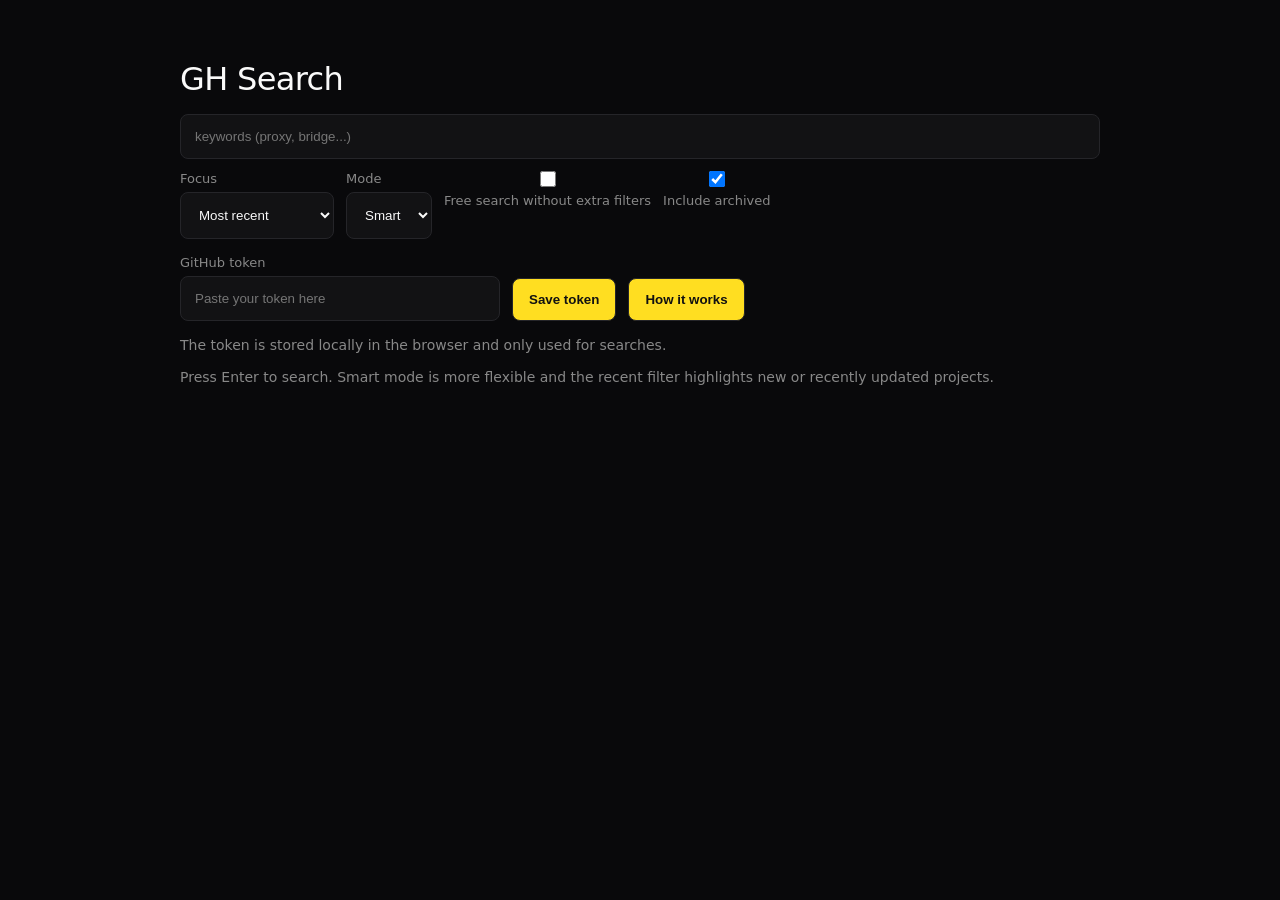
==== index.html @ c003930c "Add English UI, language detection and smarter search" ====
<!DOCTYPE html>
<html lang="pt-BR">
<head>
  <meta charset="UTF-8" />
  <title>GH Search Engine</title>
  <meta name="viewport" content="width=device-width, initial-scale=1.0" />
  <link rel="stylesheet" href="styles.css" />
</head>
<body>
  <main class="container">
    <header class="header">
      <h1 id="pageTitle">GH Search</h1>
      <div class="search-box">
        <input id="search" type="text" placeholder="keywords (proxy, bridge...)" />
        <div class="filters">
          <label>
            <span id="focusLabel">Focus</span>
            <select id="recencyFilter">
              <option value="any">Any</option>
              <option value="recent" selected>Most recent</option>
              <option value="updated">Recently updated</option>
            </select>
          </label>
          <label>
            <span id="modeLabel">Mode</span>
            <select id="matchMode">
              <option value="smart">Smart</option>
              <option value="strict">Strict</option>
              <option value="free">Free</option>
            </select>
          </label>
          <label class="checkbox-row">
            <input id="freeMode" type="checkbox" />
            <span id="freeModeLabel">Free search without extra filters</span>
          </label>
          <label class="checkbox-row">
            <input id="includeArchived" type="checkbox" checked />
            <span id="includeArchivedLabel">Include archived</span>
          </label>
        </div>
      </div>
      <div class="token-panel">
        <label class="token-field">
          <span id="tokenLabel">GitHub token</span>
          <input id="tokenInput" type="password" placeholder="Paste your token here" />
        </label>
        <button id="saveTokenBtn" type="button">Save token</button>
        <button id="helpBtn" type="button">How it works</button>
      </div>
      <p id="tokenStatus" class="helper">The token is stored locally in the browser and only used for searches.</p>
      <p id="helperText" class="helper">Press Enter to search. Smart mode is more flexible and the recent filter highlights new or recently updated projects.</p>
    </header>

    <section id="helpModal" class="modal hidden" aria-hidden="true">
      <div class="modal-card">
        <h2 id="helpTitle">How it works</h2>
        <div id="helpContent"></div>
        <button id="closeHelpBtn" type="button">Close</button>
      </div>
    </section>
    </header>

    <section id="results" class="results"></section>
  </main>

  <script type="module" src="app.js"></script>
</body>
</html>
---- styles.css ----
:root {
  --bg: #09090B;
  --fg: #FAFAFA;
  --accent: #FFDE21;
  --muted: #888;
  --panel: #121214;
  --border: #252529;
}

* {
  box-sizing: border-box;
}

body {
  margin: 0;
  background: var(--bg);
  color: var(--fg);
  font-family: system-ui, sans-serif;
}

.container {
  max-width: 960px;
  margin: 60px auto;
  padding: 0 20px 40px;
}

.header {
  display: flex;
  flex-direction: column;
  gap: 16px;
}

h1 {
  font-weight: 500;
  letter-spacing: -0.02em;
  margin: 0;
}

.search-box {
  display: flex;
  flex-direction: column;
  gap: 12px;
}

input,
select {
  padding: 14px;
  background: var(--panel);
  border: 1px solid var(--border);
  color: var(--fg);
  outline: none;
  border-radius: 8px;
}

.filters {
  display: flex;
  gap: 12px;
  flex-wrap: wrap;
}

.filters label {
  display: flex;
  flex-direction: column;
  gap: 6px;
  color: var(--muted);
  font-size: 13px;
}

.checkbox-row {
  flex-direction: row;
  align-items: center;
  gap: 8px;
  min-height: 48px;
}

.checkbox-row input {
  width: 16px;
  height: 16px;
  margin: 0;
}

.helper {
  margin: 0;
  color: var(--muted);
  font-size: 14px;
}

.token-panel {
  display: flex;
  gap: 12px;
  align-items: end;
  flex-wrap: wrap;
}

.token-field {
  display: flex;
  flex-direction: column;
  gap: 6px;
  min-width: min(320px, 100%);
  color: var(--muted);
  font-size: 13px;
}

button {
  padding: 13px 16px;
  border: 1px solid var(--border);
  border-radius: 8px;
  background: var(--accent);
  color: #111;
  font-weight: 700;
  cursor: pointer;
}

.modal {
  position: fixed;
  inset: 0;
  background: rgba(0, 0, 0, 0.72);
  display: flex;
  align-items: center;
  justify-content: center;
  padding: 20px;
  z-index: 20;
}

.modal.hidden {
  display: none;
}

.modal-card {
  background: var(--panel);
  border: 1px solid var(--border);
  border-radius: 12px;
  padding: 20px;
  max-width: 560px;
  width: 100%;
  color: var(--fg);
}

.modal-card ul {
  padding-left: 20px;
  color: var(--muted);
  line-height: 1.6;
}

.results {
  margin-top: 32px;
  display: flex;
  flex-direction: column;
  gap: 18px;
}

.repo {
  border: 1px solid var(--border);
  border-radius: 12px;
  padding: 14px;
  background: rgba(255, 255, 255, 0.02);
}

.repo-head {
  display: flex;
  justify-content: space-between;
  gap: 12px;
  align-items: center;
  flex-wrap: wrap;
}

.repo a {
  color: var(--accent);
  text-decoration: none;
  font-weight: 600;
}

.repo p {
  margin: 6px 0;
  color: var(--muted);
  font-size: 14px;
}

.meta {
  font-size: 13px;
}

.badges {
  display: flex;
  gap: 8px;
  flex-wrap: wrap;
}

.pill {
  display: inline-flex;
  padding: 4px 8px;
  border-radius: 999px;
  font-size: 11px;
  font-weight: 700;
  text-transform: uppercase;
  letter-spacing: 0.04em;
}

.pill.fresh {
  background: rgba(255, 222, 33, 0.16);
  color: var(--accent);
}

.pill.updated {
  background: rgba(98, 177, 255, 0.16);
  color: #8ecbff;
}

.empty {
  color: var(--muted);
  margin: 0;
}
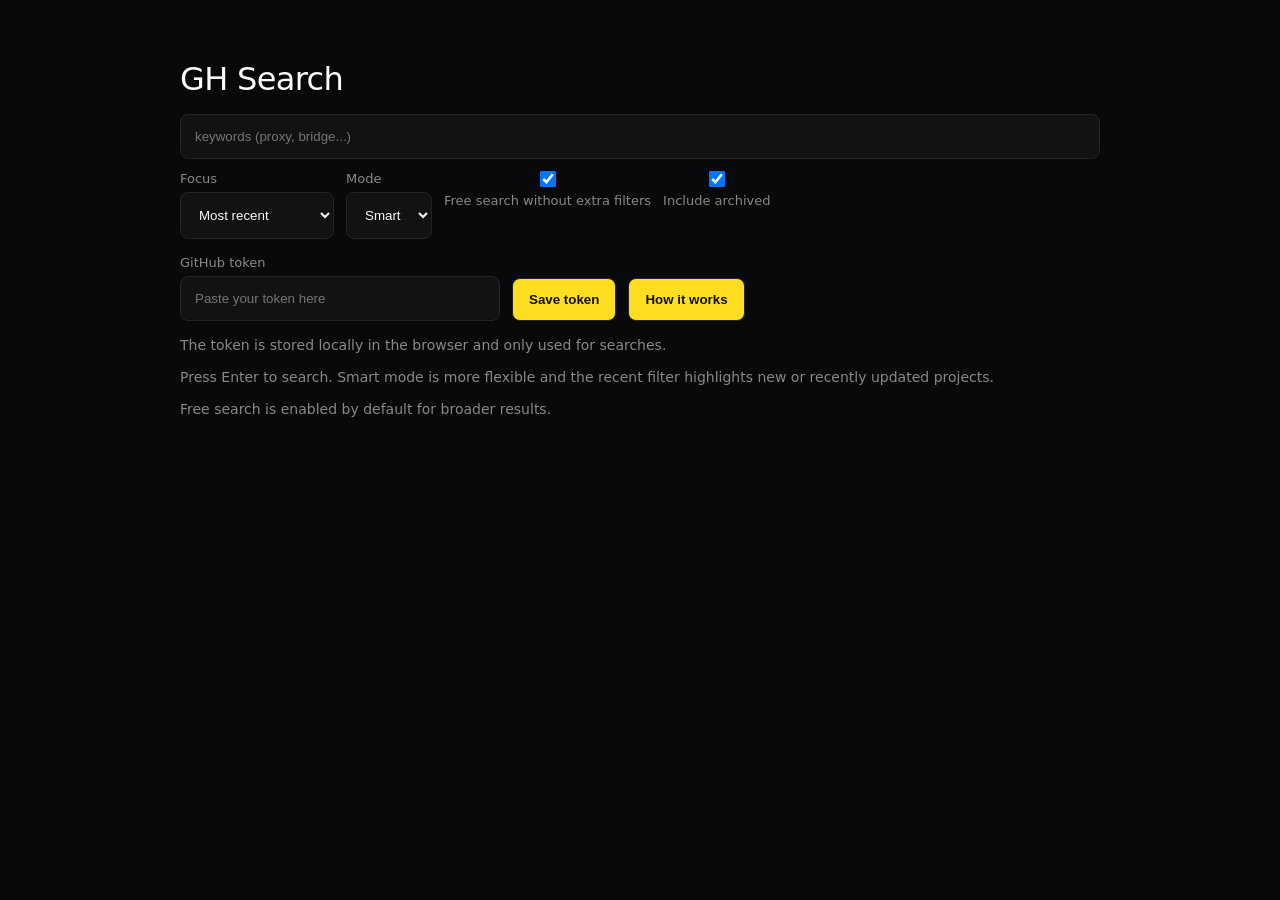
==== commit 5f5053e0: "Enable free search by default and add GitHub Pages multi-site notes" ====
--- a/index.html
+++ b/index.html
@@ -30,7 +30,7 @@
             </select>
           </label>
           <label class="checkbox-row">
-            <input id="freeMode" type="checkbox" />
+            <input id="freeMode" type="checkbox" checked />
             <span id="freeModeLabel">Free search without extra filters</span>
           </label>
           <label class="checkbox-row">
@@ -49,6 +49,7 @@
       </div>
       <p id="tokenStatus" class="helper">The token is stored locally in the browser and only used for searches.</p>
       <p id="helperText" class="helper">Press Enter to search. Smart mode is more flexible and the recent filter highlights new or recently updated projects.</p>
+      <p class="helper">Free search is enabled by default for broader results.</p>
     </header>
 
     <section id="helpModal" class="modal hidden" aria-hidden="true">
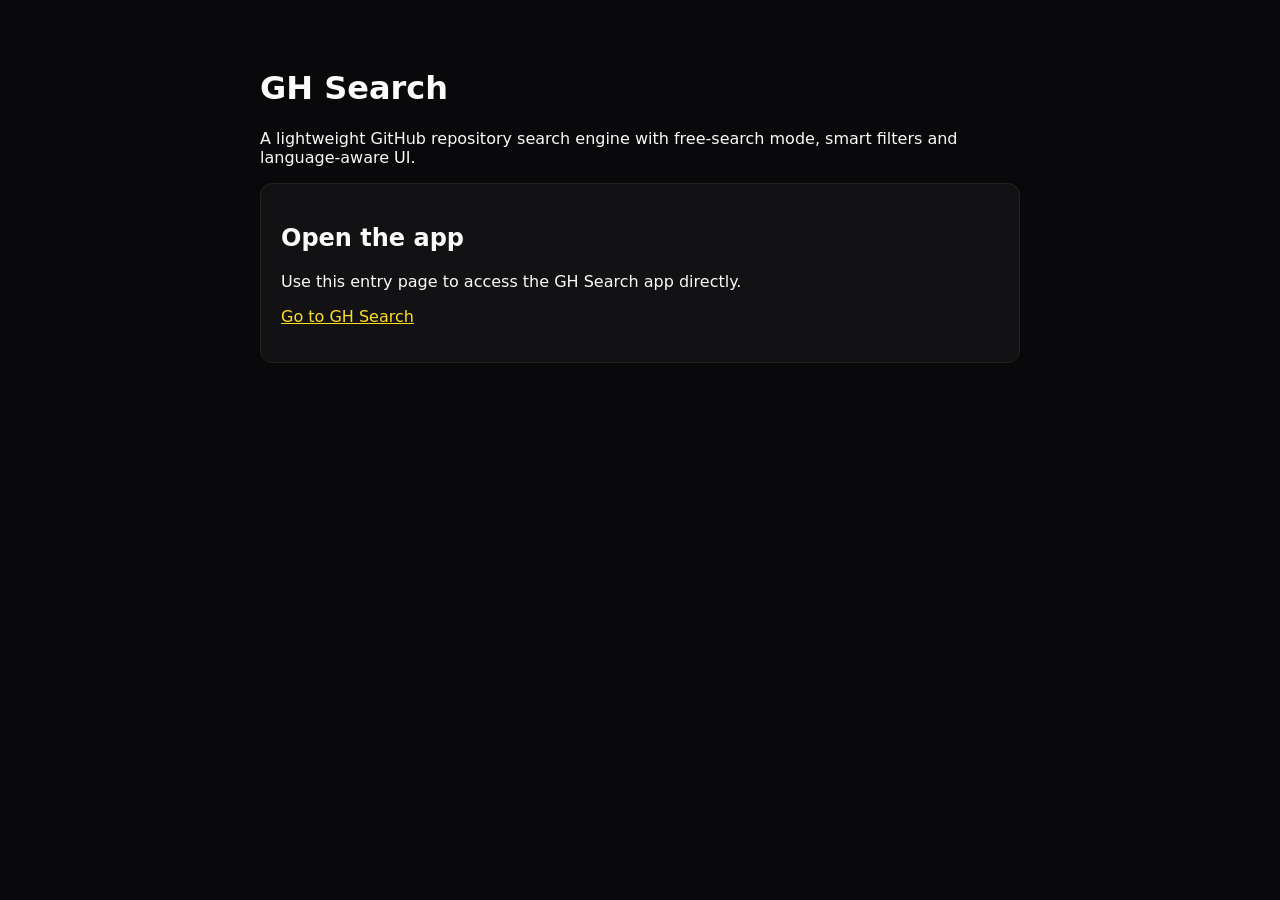
==== commit 855caec6: "Clean root Pages entry and keep app under gh-search" ====
--- a/index.html
+++ b/index.html
@@ -1,69 +1,25 @@
 <!DOCTYPE html>
-<html lang="pt-BR">
+<html lang="en">
 <head>
   <meta charset="UTF-8" />
-  <title>GH Search Engine</title>
   <meta name="viewport" content="width=device-width, initial-scale=1.0" />
-  <link rel="stylesheet" href="styles.css" />
+  <title>tlipe GitHub Pages</title>
+  <style>
+    body { font-family: system-ui, sans-serif; margin: 0; background: #09090b; color: #fafafa; }
+    .wrap { max-width: 760px; margin: 0 auto; padding: 3rem 1.25rem; }
+    a { color: #ffde21; }
+    .card { border: 1px solid #222; padding: 1.25rem; border-radius: 12px; background: #121214; }
+  </style>
 </head>
 <body>
-  <main class="container">
-    <header class="header">
-      <h1 id="pageTitle">GH Search</h1>
-      <div class="search-box">
-        <input id="search" type="text" placeholder="keywords (proxy, bridge...)" />
-        <div class="filters">
-          <label>
-            <span id="focusLabel">Focus</span>
-            <select id="recencyFilter">
-              <option value="any">Any</option>
-              <option value="recent" selected>Most recent</option>
-              <option value="updated">Recently updated</option>
-            </select>
-          </label>
-          <label>
-            <span id="modeLabel">Mode</span>
-            <select id="matchMode">
-              <option value="smart">Smart</option>
-              <option value="strict">Strict</option>
-              <option value="free">Free</option>
-            </select>
-          </label>
-          <label class="checkbox-row">
-            <input id="freeMode" type="checkbox" checked />
-            <span id="freeModeLabel">Free search without extra filters</span>
-          </label>
-          <label class="checkbox-row">
-            <input id="includeArchived" type="checkbox" checked />
-            <span id="includeArchivedLabel">Include archived</span>
-          </label>
-        </div>
-      </div>
-      <div class="token-panel">
-        <label class="token-field">
-          <span id="tokenLabel">GitHub token</span>
-          <input id="tokenInput" type="password" placeholder="Paste your token here" />
-        </label>
-        <button id="saveTokenBtn" type="button">Save token</button>
-        <button id="helpBtn" type="button">How it works</button>
-      </div>
-      <p id="tokenStatus" class="helper">The token is stored locally in the browser and only used for searches.</p>
-      <p id="helperText" class="helper">Press Enter to search. Smart mode is more flexible and the recent filter highlights new or recently updated projects.</p>
-      <p class="helper">Free search is enabled by default for broader results.</p>
-    </header>
-
-    <section id="helpModal" class="modal hidden" aria-hidden="true">
-      <div class="modal-card">
-        <h2 id="helpTitle">How it works</h2>
-        <div id="helpContent"></div>
-        <button id="closeHelpBtn" type="button">Close</button>
-      </div>
-    </section>
-    </header>
-
-    <section id="results" class="results"></section>
+  <main class="wrap">
+    <h1>GH Search</h1>
+    <p>A lightweight GitHub repository search engine with free-search mode, smart filters and language-aware UI.</p>
+    <div class="card">
+      <h2>Open the app</h2>
+      <p>Use this entry page to access the GH Search app directly.</p>
+      <p><a href="/gh-search/">Go to GH Search</a></p>
+    </div>
   </main>
-
-  <script type="module" src="app.js"></script>
 </body>
-</html>+</html>
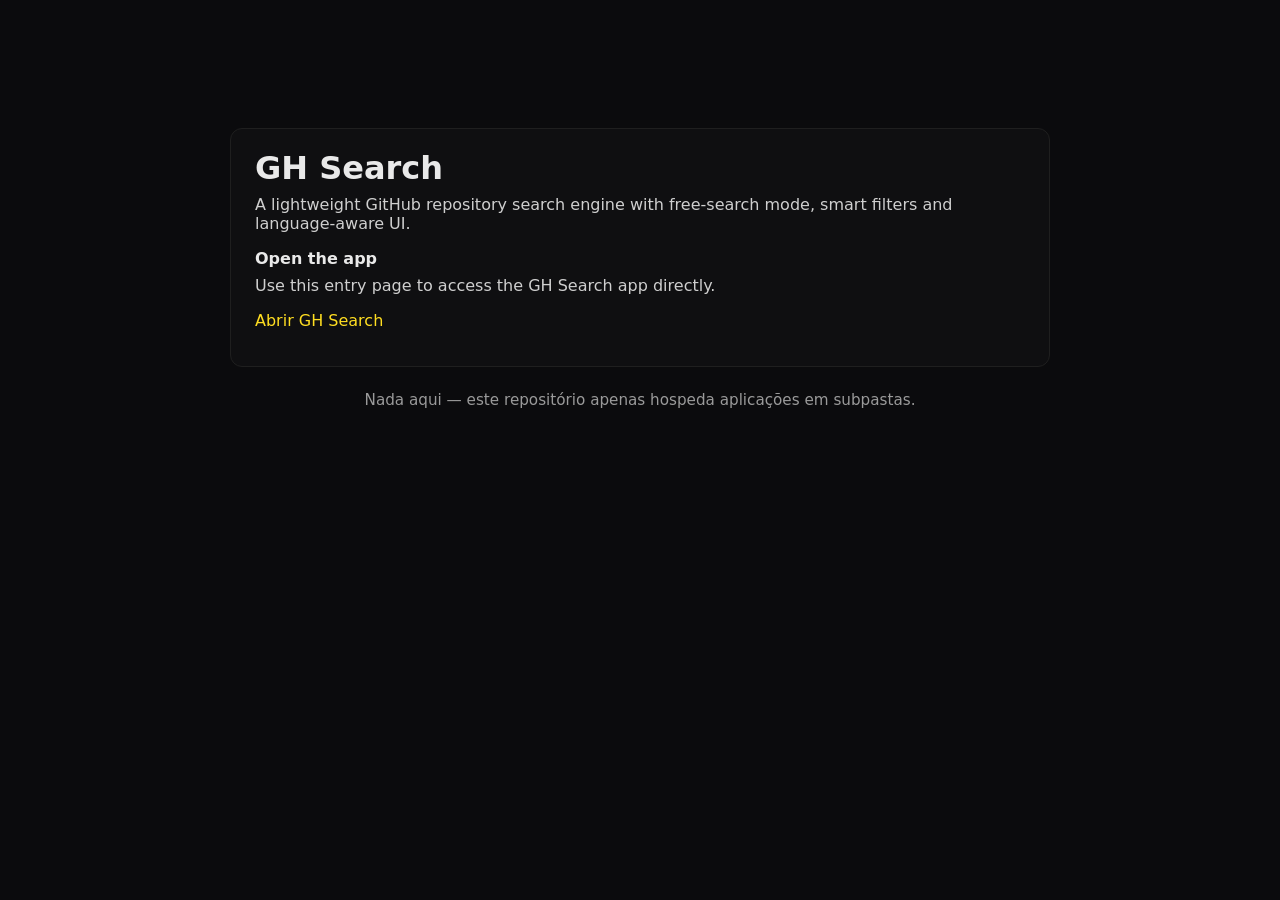
==== commit cd53edd9: "Minimal landing: 'Nada aqui' for GH Search" ====
--- a/index.html
+++ b/index.html
@@ -1,25 +1,31 @@
 <!DOCTYPE html>
-<html lang="en">
+<html lang="pt-BR">
 <head>
   <meta charset="UTF-8" />
   <meta name="viewport" content="width=device-width, initial-scale=1.0" />
-  <title>tlipe GitHub Pages</title>
+  <title>GH Search — Nada aqui</title>
   <style>
-    body { font-family: system-ui, sans-serif; margin: 0; background: #09090b; color: #fafafa; }
-    .wrap { max-width: 760px; margin: 0 auto; padding: 3rem 1.25rem; }
-    a { color: #ffde21; }
-    .card { border: 1px solid #222; padding: 1.25rem; border-radius: 12px; background: #121214; }
+    body { font-family: system-ui, -apple-system, 'Segoe UI', Roboto, 'Helvetica Neue', Arial; margin: 0; background: #0b0b0d; color: #e9e9e9; }
+    .wrap { max-width: 820px; margin: 0 auto; padding: 8rem 1.25rem; text-align: center; }
+    h1 { font-size: 2rem; margin: 0 0 0.25rem 0; }
+    h2 { font-size: 1rem; margin: 0.5rem 0 0.25rem 0; }
+    p { margin: 0.5rem 0 1rem 0; color: #cfcfcf; }
+    .muted { color: #9a9a9a; font-size: 0.95rem; margin-top: 1.5rem; }
+    a { color: #ffde21; text-decoration: none; }
+    a:hover { text-decoration: underline; }
+    .box { display: inline-block; text-align: left; border: 1px solid #1f1f1f; background: #0f0f11; padding: 1.25rem 1.5rem; border-radius: 12px; min-width: 320px; }
   </style>
 </head>
 <body>
   <main class="wrap">
-    <h1>GH Search</h1>
-    <p>A lightweight GitHub repository search engine with free-search mode, smart filters and language-aware UI.</p>
-    <div class="card">
+    <div class="box">
+      <h1>GH Search</h1>
+      <p>A lightweight GitHub repository search engine with free-search mode, smart filters and language-aware UI.</p>
       <h2>Open the app</h2>
       <p>Use this entry page to access the GH Search app directly.</p>
-      <p><a href="/gh-search/">Go to GH Search</a></p>
+      <p><a href="/gh-search/">Abrir GH Search</a></p>
     </div>
+    <p class="muted">Nada aqui — este repositório apenas hospeda aplicações em subpastas.</p>
   </main>
 </body>
 </html>
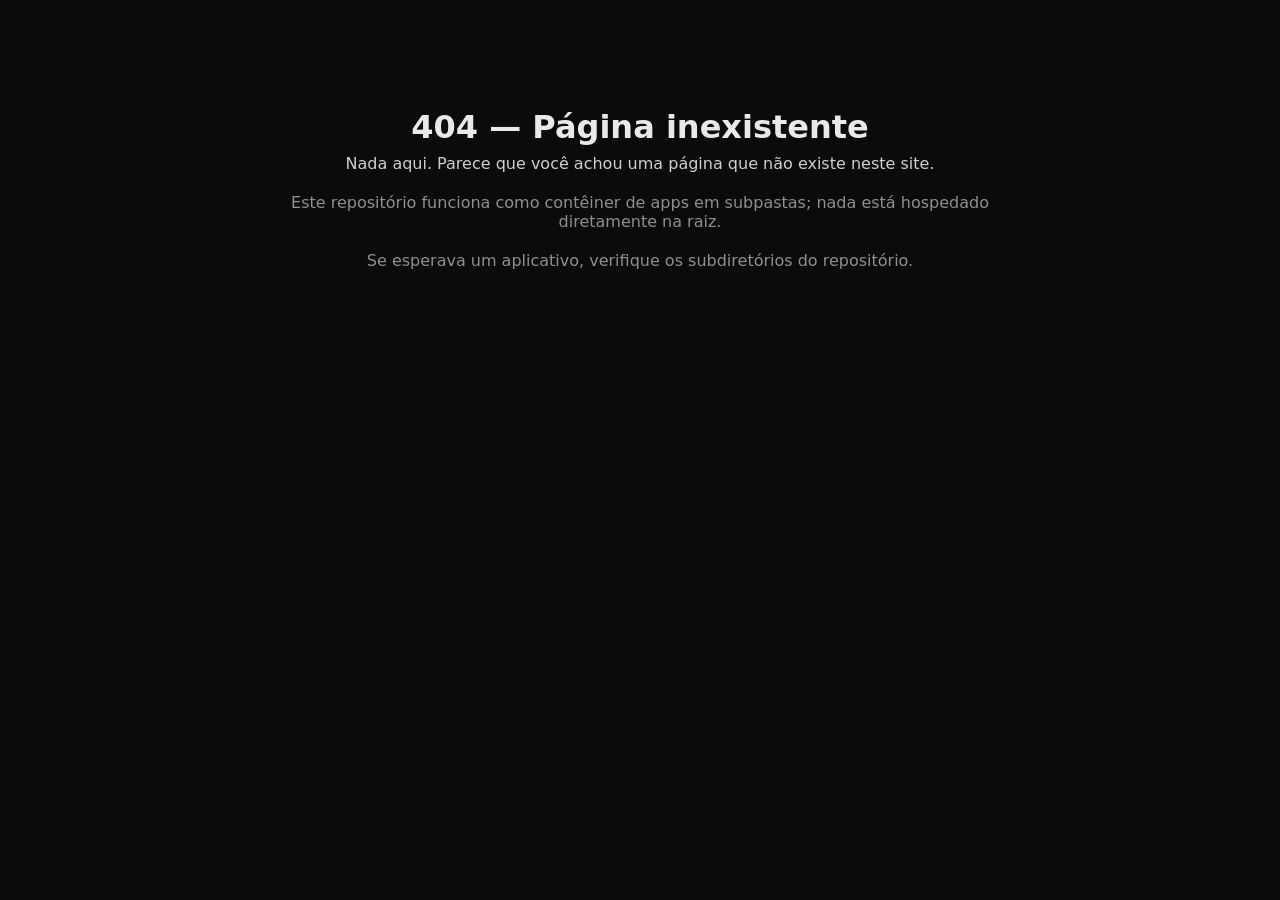
==== commit 90a9f324: "Landing: show 404-style 'Página inexistente'" ====
--- a/index.html
+++ b/index.html
@@ -1,31 +1,25 @@
 <!DOCTYPE html>
 <html lang="pt-BR">
 <head>
-  <meta charset="UTF-8" />
-  <meta name="viewport" content="width=device-width, initial-scale=1.0" />
-  <title>GH Search — Nada aqui</title>
+  <meta charset="utf-8" />
+  <meta name="viewport" content="width=device-width,initial-scale=1" />
+  <title>404 — Página inexistente</title>
   <style>
-    body { font-family: system-ui, -apple-system, 'Segoe UI', Roboto, 'Helvetica Neue', Arial; margin: 0; background: #0b0b0d; color: #e9e9e9; }
-    .wrap { max-width: 820px; margin: 0 auto; padding: 8rem 1.25rem; text-align: center; }
-    h1 { font-size: 2rem; margin: 0 0 0.25rem 0; }
-    h2 { font-size: 1rem; margin: 0.5rem 0 0.25rem 0; }
-    p { margin: 0.5rem 0 1rem 0; color: #cfcfcf; }
-    .muted { color: #9a9a9a; font-size: 0.95rem; margin-top: 1.5rem; }
-    a { color: #ffde21; text-decoration: none; }
-    a:hover { text-decoration: underline; }
-    .box { display: inline-block; text-align: left; border: 1px solid #1f1f1f; background: #0f0f11; padding: 1.25rem 1.5rem; border-radius: 12px; min-width: 320px; }
+    :root{--bg:#0b0b0d;--fg:#e9e9e9;--muted:#8f8f8f}
+    html,body{height:100%;margin:0;background:var(--bg);color:var(--fg);font-family:system-ui,-apple-system,'Segoe UI',Roboto,Arial}
+    .wrap{max-width:760px;margin:0 auto;padding:12vh 1.25rem;text-align:center}
+    h1{font-size:2rem;margin:0 0 .5rem}
+    p{margin:.5rem 0;color:#cfcfcf}
+    .muted{color:var(--muted);margin-top:1.25rem}
+    code{background:#0f0f11;padding:.15rem .4rem;border-radius:6px}
   </style>
 </head>
 <body>
   <main class="wrap">
-    <div class="box">
-      <h1>GH Search</h1>
-      <p>A lightweight GitHub repository search engine with free-search mode, smart filters and language-aware UI.</p>
-      <h2>Open the app</h2>
-      <p>Use this entry page to access the GH Search app directly.</p>
-      <p><a href="/gh-search/">Abrir GH Search</a></p>
-    </div>
-    <p class="muted">Nada aqui — este repositório apenas hospeda aplicações em subpastas.</p>
+    <h1>404 — Página inexistente</h1>
+    <p>Nada aqui. Parece que você achou uma página que não existe neste site.</p>
+    <p class="muted">Este repositório funciona como contêiner de apps em subpastas; nada está hospedado diretamente na raiz.</p>
+    <p class="muted">Se esperava um aplicativo, verifique os subdiretórios do repositório.</p>
   </main>
 </body>
 </html>
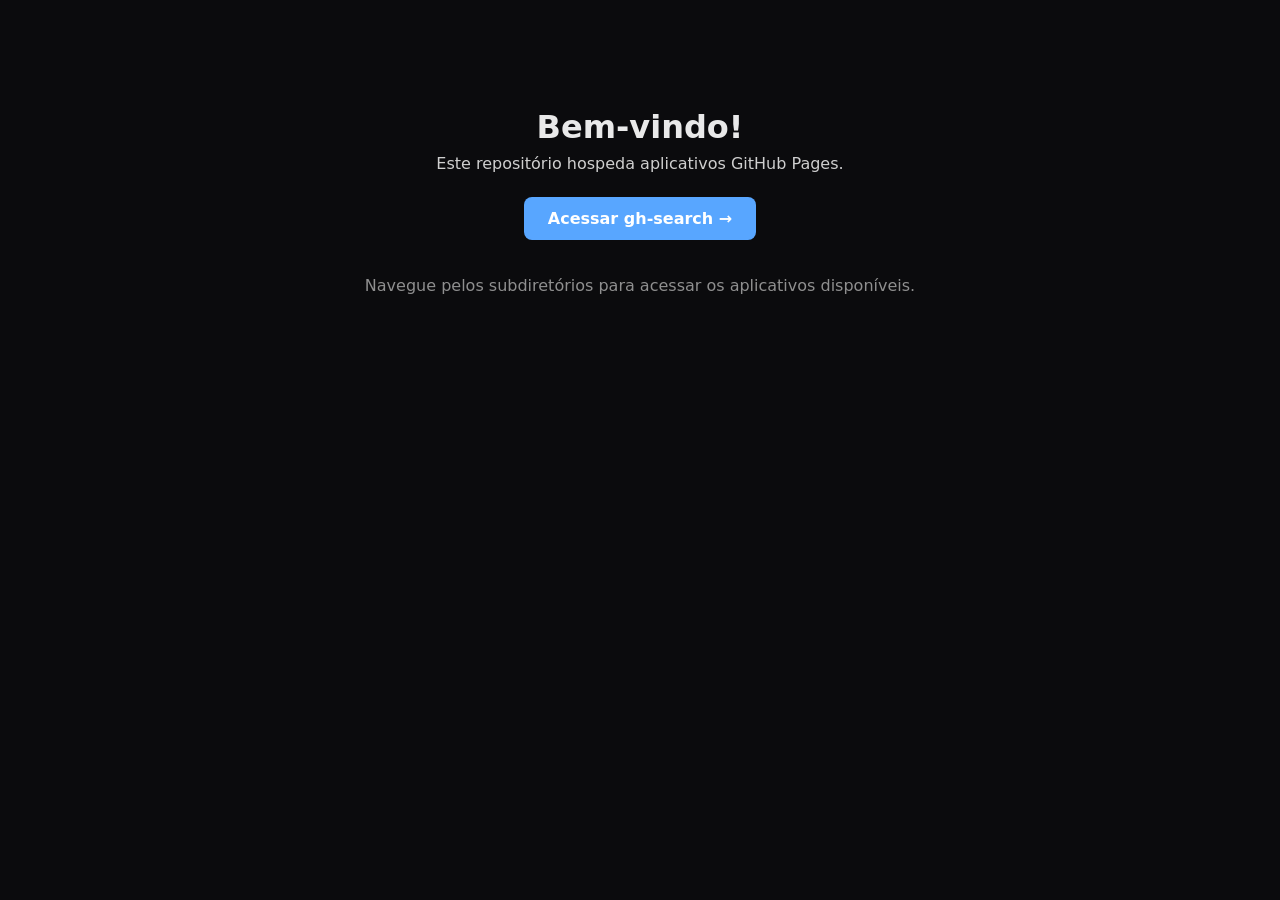
==== commit a93e0196: "Fix GitHub Pages root directory access and update landing page - Replace 404 error page with proper " ====
--- a/index.html
+++ b/index.html
@@ -3,23 +3,26 @@
 <head>
   <meta charset="utf-8" />
   <meta name="viewport" content="width=device-width,initial-scale=1" />
-  <title>404 — Página inexistente</title>
+  <title>GitHub Pages - Apps</title>
   <style>
-    :root{--bg:#0b0b0d;--fg:#e9e9e9;--muted:#8f8f8f}
+    :root{--bg:#0b0b0d;--fg:#e9e9e9;--muted:#8f8f8f;--accent:#58a6ff}
     html,body{height:100%;margin:0;background:var(--bg);color:var(--fg);font-family:system-ui,-apple-system,'Segoe UI',Roboto,Arial}
     .wrap{max-width:760px;margin:0 auto;padding:12vh 1.25rem;text-align:center}
     h1{font-size:2rem;margin:0 0 .5rem}
     p{margin:.5rem 0;color:#cfcfcf}
     .muted{color:var(--muted);margin-top:1.25rem}
-    code{background:#0f0f11;padding:.15rem .4rem;border-radius:6px}
+    a{color:var(--accent);text-decoration:none}
+    a:hover{text-decoration:underline}
+    .app-link{display:inline-block;margin:1rem 0;padding:0.75rem 1.5rem;background:var(--accent);color:#fff;border-radius:8px;font-weight:600}
+    .app-link:hover{text-decoration:none;background:#4590e6}
   </style>
 </head>
 <body>
   <main class="wrap">
-    <h1>404 — Página inexistente</h1>
-    <p>Nada aqui. Parece que você achou uma página que não existe neste site.</p>
-    <p class="muted">Este repositório funciona como contêiner de apps em subpastas; nada está hospedado diretamente na raiz.</p>
-    <p class="muted">Se esperava um aplicativo, verifique os subdiretórios do repositório.</p>
+    <h1>Bem-vindo!</h1>
+    <p>Este repositório hospeda aplicativos GitHub Pages.</p>
+    <p><a href="/gh-search/" class="app-link">Acessar gh-search →</a></p>
+    <p class="muted">Navegue pelos subdiretórios para acessar os aplicativos disponíveis.</p>
   </main>
 </body>
 </html>
